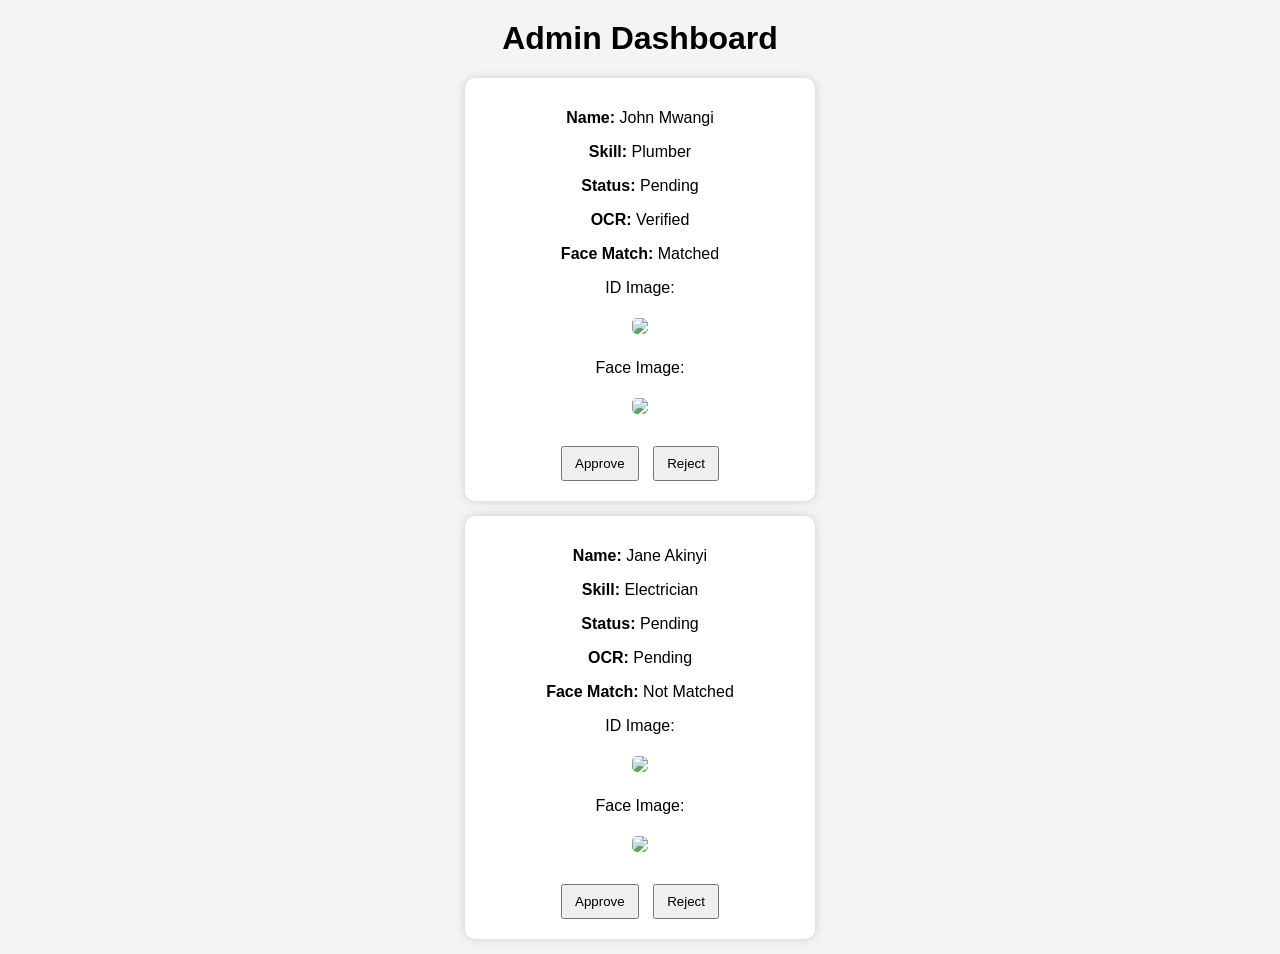
==== admin/index.html @ e739074a "First upload of Trusted Fundi project" ====
<!DOCTYPE html>
<html>
<head>
    <title>Trusted Fundi - Admin</title>
    <link rel="stylesheet" href="style.css">
</head>
<body>

    <h1>Admin Dashboard</h1>

    <div id="fundi-list"></div>

    <script src="script.js"></script>

</body>
</html>
---- admin/style.css ----
body {
    font-family: Arial;
    background-color: #f4f4f4;
    text-align: center;
}

h1 {
    margin-top: 20px;
}

.card {
    background: white;
    padding: 15px;
    margin: 15px auto;
    width: 320px;
    border-radius: 10px;
    box-shadow: 0px 0px 10px #ccc;
}

img {
    margin: 5px;
    border-radius: 5px;
}

button {
    margin: 5px;
    padding: 8px 12px;
    cursor: pointer;
}
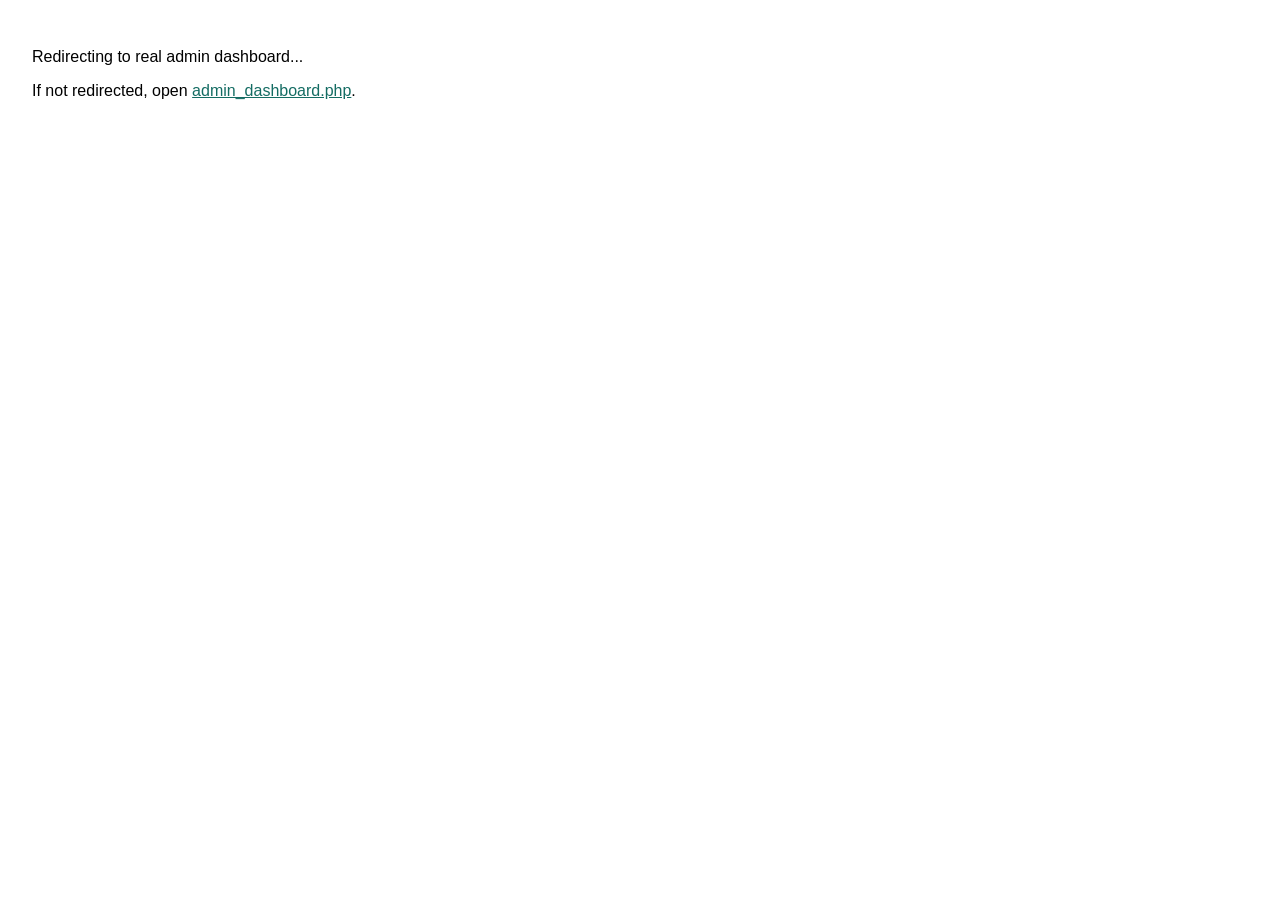
==== commit 08e4da86: "Completed Trusted Fundi email notification system and project updates" ====
--- a/admin/index.html
+++ b/admin/index.html
@@ -1,16 +1,17 @@
 <!DOCTYPE html>
 <html>
 <head>
+    <meta charset="UTF-8">
+    <meta name="viewport" content="width=device-width, initial-scale=1.0">
     <title>Trusted Fundi - Admin</title>
-    <link rel="stylesheet" href="style.css">
+    <meta http-equiv="refresh" content="0; url=admin_dashboard.php">
+    <style>
+        body { font-family: Arial, sans-serif; padding: 24px; }
+        a { color: #146c63; }
+    </style>
 </head>
 <body>
-
-    <h1>Admin Dashboard</h1>
-
-    <div id="fundi-list"></div>
-
-    <script src="script.js"></script>
-
+    <p>Redirecting to real admin dashboard...</p>
+    <p>If not redirected, open <a href="admin_dashboard.php">admin_dashboard.php</a>.</p>
 </body>
 </html>
